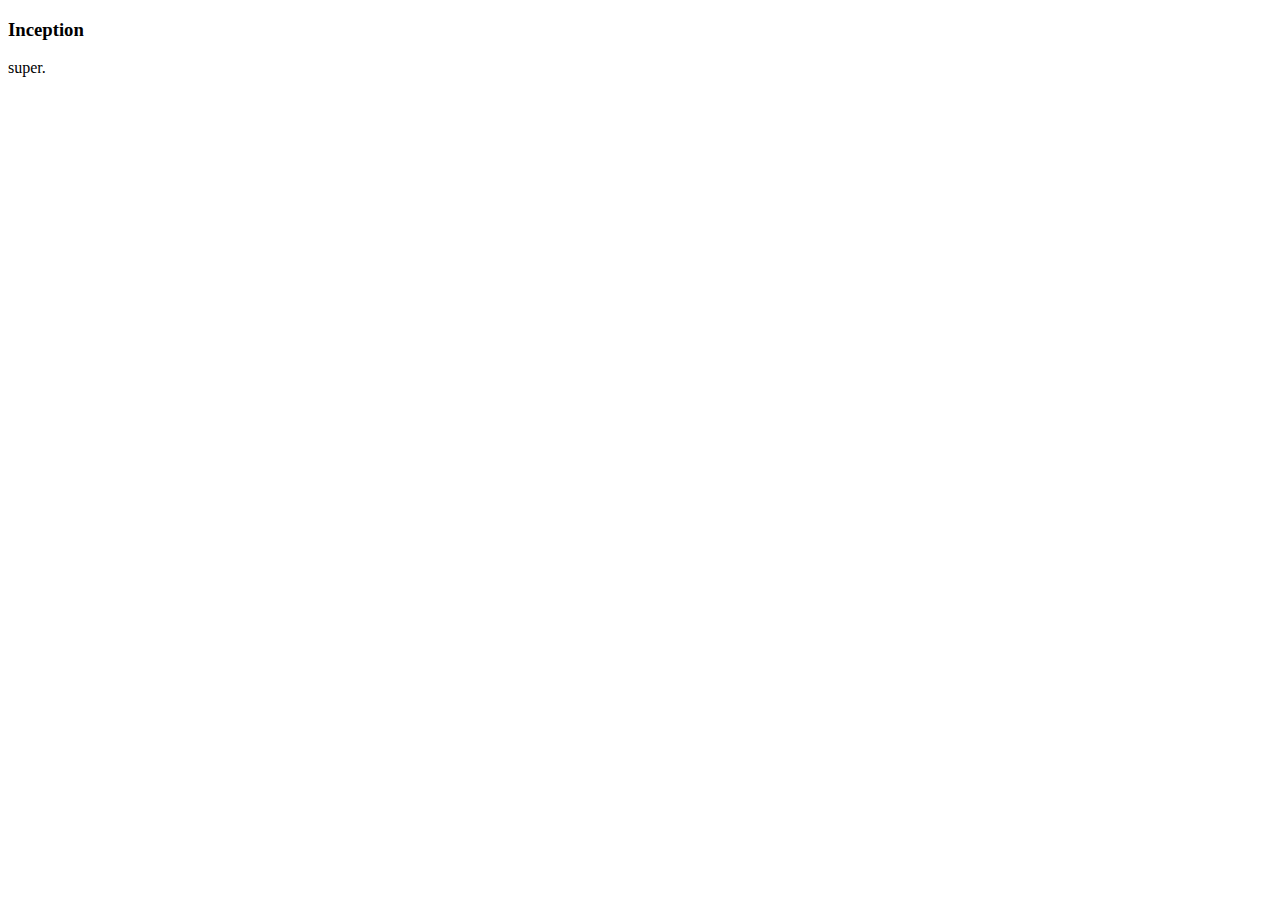
==== srcs/requirements/wordpress/static/index.html @ 53dc9295 "modified wordpress dockerfile and script as well as the nginx.conf file to add the static website. a" ====
<!DOCTYPE HTML>
<html lang="en">
	<head>
		<meta charset="utf-8">
		<title>Inception</title>
	</head>
	<body>
		<header>
			<h3>Inception</h3>
			<p>super.</>
		</header>
		<footer>
		</footer>
	</body>
</html>
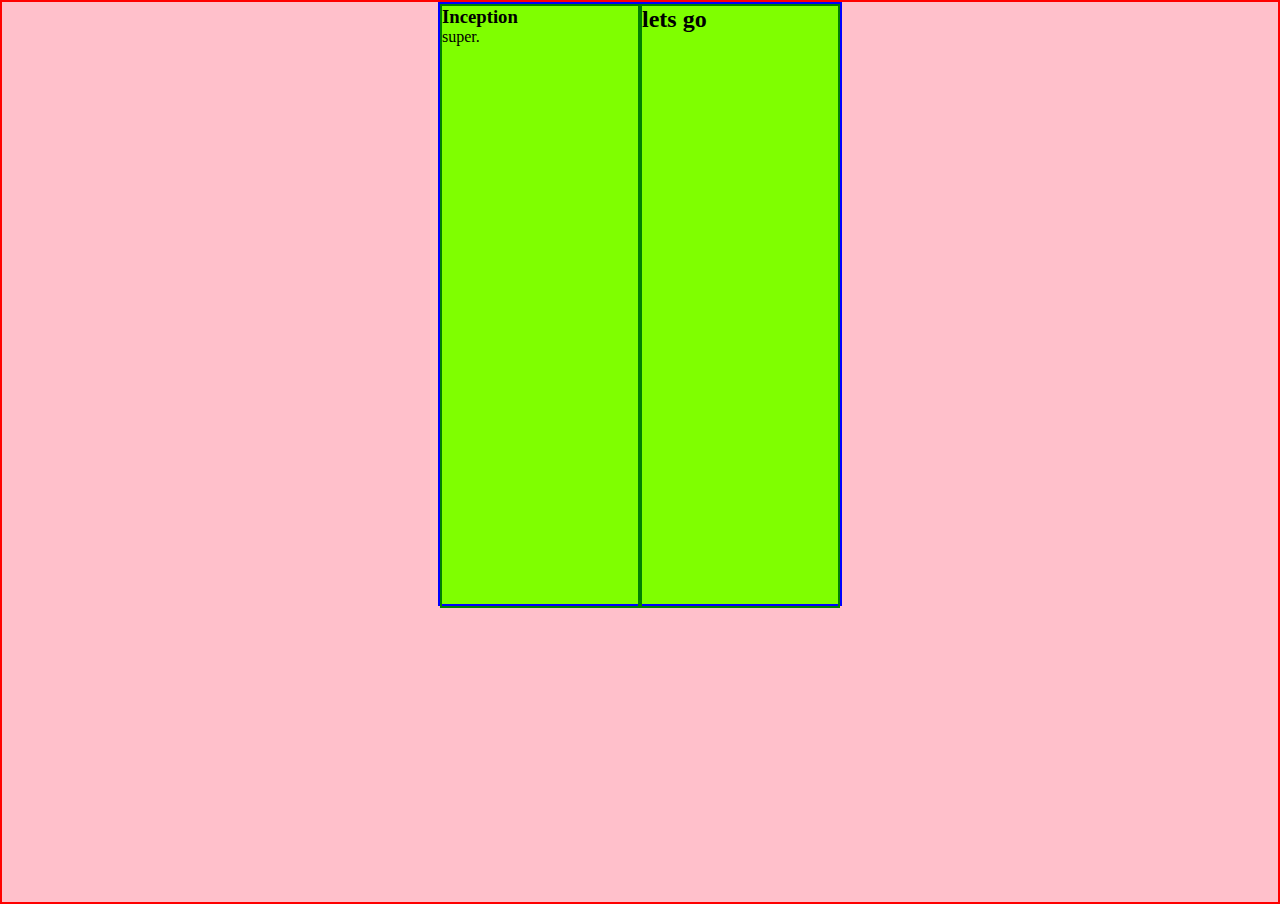
==== commit 7f4b84d6: "cleaned the files and started working on the static website" ====
--- a/srcs/requirements/wordpress/static/index.html
+++ b/srcs/requirements/wordpress/static/index.html
@@ -3,11 +3,20 @@
 	<head>
 		<meta charset="utf-8">
 		<title>Inception</title>
+		<link rel="stylesheet" href="./css_styles/index_style.css">
+		<!-- <link rel="icon" type="image/png" href="image_name.png"> -->
 	</head>
 	<body>
 		<header>
-			<h3>Inception</h3>
-			<p>super.</>
+			<div class="first">
+				<div class="second">
+					<h3>Inception</h3>
+					<p>super.</p>
+				</div>
+				<div class="second">
+					<h2>lets go</h2>
+				</div>
+			</div>
 		</header>
 		<footer>
 		</footer>
--- a/srcs/requirements/wordpress/static/css_styles/index_style.css
+++ b/srcs/requirements/wordpress/static/css_styles/index_style.css
@@ -0,0 +1,38 @@
+*{
+    margin: 0;
+    padding: 0;
+}
+
+/* :root{} */
+
+html, body {
+    width: 100%;
+    height: 100%;
+    display: flex;
+    flex-direction: line;
+    justify-content: center;
+}
+
+header {
+    width: 100%;
+    height: 100%;
+    display: flex;
+    justify-content: center;
+    border: 2px solid red;
+    background-color: pink;
+}
+
+.first {
+    width: 400px;
+    height: 600px;
+    display: flex;
+    flex-direction: line;
+    background-color: chartreuse;
+    border: 2px solid blue;
+}
+
+.second {
+    width: 100%;
+    height: 100%;
+    border: 2px solid green;
+}
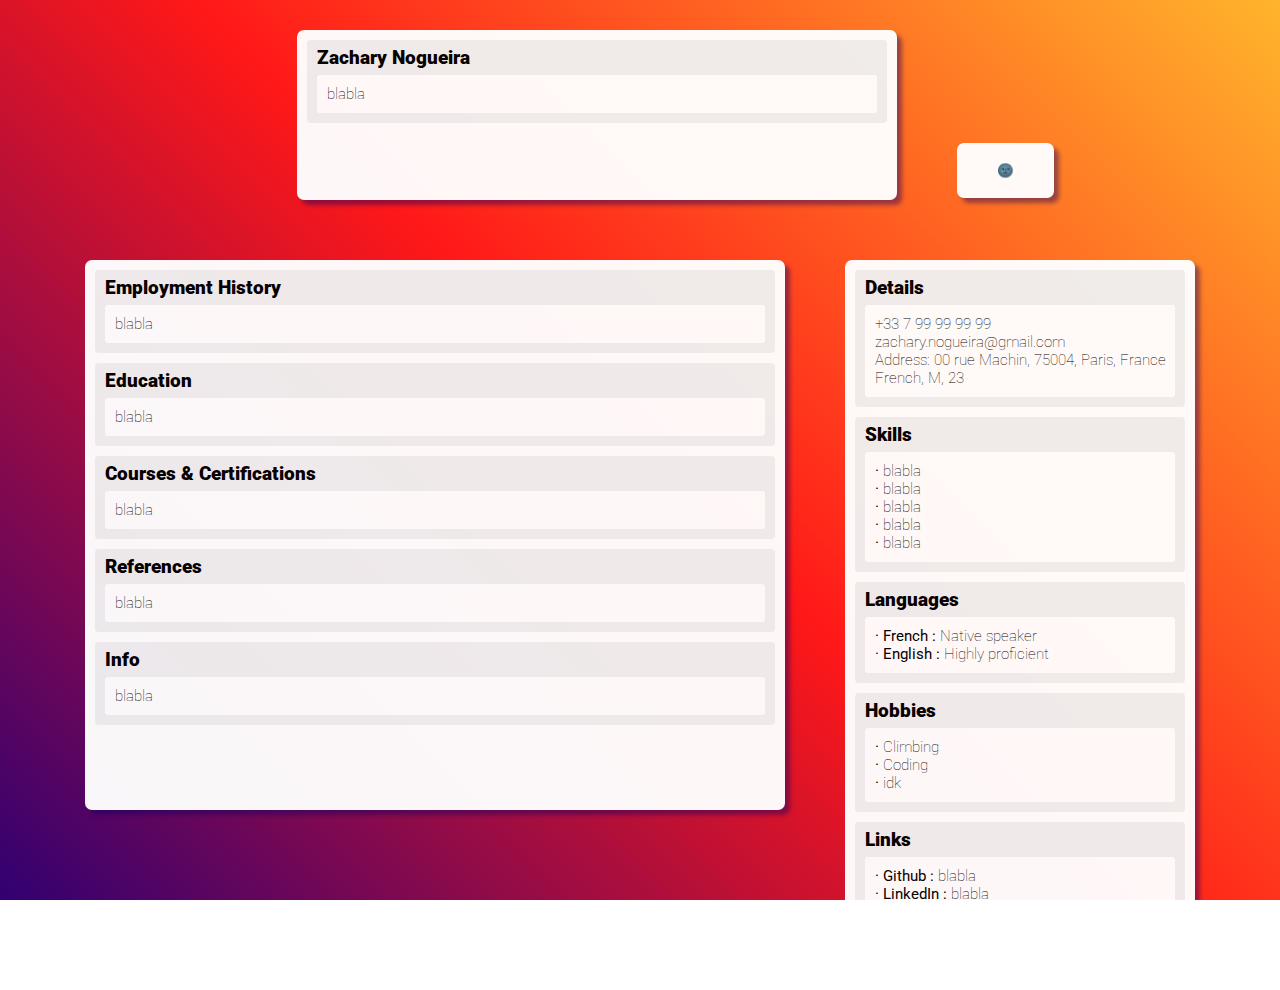
==== commit 52ff7ef5: "wordpress finally works, no json errors anymore, the whole site can be updated without classic-edito" ====
--- a/srcs/requirements/wordpress/static/index.html
+++ b/srcs/requirements/wordpress/static/index.html
@@ -4,21 +4,157 @@
 		<meta charset="utf-8">
 		<title>Inception</title>
 		<link rel="stylesheet" href="./css_styles/index_style.css">
+		<link rel="preconnect" href="https://fonts.googleapis.com">
+		<link rel="preconnect" href="https://fonts.gstatic.com" crossorigin>
+		<link href="https://fonts.googleapis.com/css2?family=Montserrat:wght@100;\
+300;400;700;900&family=Roboto:wght@100;400;700;900&display=swap" rel="stylesheet">
 		<!-- <link rel="icon" type="image/png" href="image_name.png"> -->
 	</head>
 	<body>
 		<header>
-			<div class="first">
-				<div class="second">
-					<h3>Inception</h3>
-					<p>super.</p>
+			<!-- <div class="background">test</div> -->
+			<div class="top">
+				<div class="sheet" id="top_section">
+					<div class="text_block" id="profile">
+						<h3>Zachary Nogueira</h3>
+						<p>blabla</p>
+					</div>
 				</div>
-				<div class="second">
-					<h2>lets go</h2>
+				<button id="dark-mode-toggle">
+					🌚
+				</button>
+			</div>
+			<div id="bottom_section">
+				<div class="decoration" id="left_deco">
+					<div class="deco_item" id="n1">
+						<!-- item -->
+					</div>
+					<div class="deco_item" id="n2">
+						<!-- item -->
+					</div>
+					<div class="deco_item" id="n3">
+						<!-- item -->
+					</div>
+					<div class="deco_item" id="n4">
+						<!-- item -->
+					</div>
+					<div class="deco_item" id="n5">
+						<!-- item -->
+					</div>
+					<div class="deco_item" id="n6">
+						<!-- item -->
+					</div>
+					<div class="deco_item" id="n7">
+						<!-- item -->
+					</div>
+				</div>
+				<div class="sheet" id="left_section">
+					<div class="text_block" id="pro_exp">
+						<h3>Employment History</h3>
+						<p>blabla</p>
+					</div>
+					<div class="text_block" id="education">
+						<h3>Education</h3>
+						<p>blabla</p>
+					</div>
+					<div class="text_block" id="certifs">
+						<h3>Courses & Certifications</h3>
+						<p>blabla</p>
+					</div>
+					<div class="text_block" id="refs">
+						<h3>References</h3>
+						<p>blabla</p>
+					</div>
+					<div class="text_block" id="info">
+						<h3>Info</h3>
+						<p>blabla</p>
+					</div>
+				</div>
+				<div class="sheet" id="right_section">
+					<div class="text_block" id="details">
+						<h3>Details</h3>
+						<p>
+							+33 7 99 99 99 99<br>
+							zachary.nogueira@gmail.com<br>
+							Address: 00 rue Machin, 75004, Paris, France<br>
+							French, M, 23<br>
+						</p>
+					</div>
+					<div class="text_block" id="skills">
+						<h3>Skills</h3>
+						<p>
+							<strong>&#183;</strong> blabla<br>
+							<strong>&#183;</strong> blabla<br>
+							<strong>&#183;</strong> blabla<br>
+							<strong>&#183;</strong> blabla<br>
+							<strong>&#183;</strong> blabla<br>
+						</p>
+					</div>
+					<div class="text_block" id="languages">
+						<h3>Languages</h3>
+						<p>
+							<strong>&#183; French :</strong> Native speaker<br>
+							<strong>&#183; English :</strong> Highly proficient<br>
+						</p>
+					</div>
+					<div class="text_block" id="hobbies">
+						<h3>Hobbies</h3>
+						<p>
+							<strong>&#183;</strong> Climbing<br>
+							<strong>&#183;</strong> Coding<br>
+							<strong>&#183;</strong> idk<br>
+						</p>
+					</div>
+					<div class="text_block" id="links">
+						<h3>Links</h3>
+						<p>
+							<strong>&#183; Github :</strong> blabla<br>
+							<strong>&#183; LinkedIn :</strong> blabla<br>
+							<strong>&#183; Website:</strong> blabla<br>
+						</p>
+					</div>
+				</div>
+				<div class="decoration" id="right_deco">
+					<div class="deco_item" id="n11">
+						<!-- item -->
+					</div>
+					<div class="deco_item" id="n12">
+						<!-- item -->
+					</div>
+					<div class="deco_item" id="n13">
+						<!-- item -->
+					</div>
+					<div class="deco_item" id="n14">
+						<!-- item -->
+					</div>
+					<div class="deco_item" id="n15">
+						<!-- item -->
+					</div>
+					<div class="deco_item" id="n16">
+						<!-- item -->
+					</div>
+					<div class="deco_item" id="n17">
+						<!-- item -->
+					</div>
 				</div>
 			</div>
 		</header>
 		<footer>
 		</footer>
+		<script>
+			var icon = document.getElementById("dark-mode-toggle");
+
+			icon.onclick = function() {
+				document.body.classList.toggle("dark-theme");
+
+				var isDarkMode = document.body.classList.contains("dark-theme");
+
+				if (isDarkMode) {
+					icon.innerText = "🌝";
+				} else {
+					icon.innerText = "🌚";
+				}
+			}
+		</script>
 	</body>
 </html>
--- a/srcs/requirements/wordpress/static/css_styles/index_style.css
+++ b/srcs/requirements/wordpress/static/css_styles/index_style.css
@@ -3,7 +3,34 @@
     padding: 0;
 }
 
-/* :root{} */
+:root {
+    --sheet-color1: rgba(255, 255, 255, 1);
+    --sheet-color2: rgba(240, 240, 240, 1);
+    --sheet-shadow1: rgba(22, 0, 100, 0.45);
+    --sheet-shadow2: rgba(22, 0, 100, 0.42);
+    --text-color: black;
+    /* --text-block-shadow: rgba(18, 50, 109, 0.42); */
+    --text-block-shadow: rgba(22, 0, 100, 0.42);
+    --gradient-start: rgb(98, 19, 151);
+    --gradient-middle: rgb(255, 24, 24);
+    --gradient-end: rgb(255, 181, 44);
+    --gradient-angle: 45deg;
+    --opacity-var: 1;
+}
+
+.dark-theme {
+    --sheet-color1: rgba(50, 50, 70, 1);
+    --sheet-color2: rgba(40, 40, 60, 1);
+    --sheet-shadow1: rgba(44, 0, 22, 0.56);
+    --sheet-shadow2: rgba(44, 0, 22, 0.54);
+    --text-color: rgb(240, 240, 240);
+    --text-block-shadow: rgba(8, 2, 41, 0.64);
+    --gradient-start: rgb(27, 0, 71);
+    --gradient-middle: rgb(47, 0, 155);
+    --gradient-end: rgb(8, 247, 255);
+    --gradient-angle: 45deg;
+    --opacity-var: 0;
+}
 
 html, body {
     width: 100%;
@@ -11,28 +38,184 @@
     display: flex;
     flex-direction: line;
     justify-content: center;
+    overflow: hidden;
 }
 
 header {
     width: 100%;
     height: 100%;
     display: flex;
-    justify-content: center;
-    border: 2px solid red;
-    background-color: pink;
-}
-
-.first {
-    width: 400px;
-    height: 600px;
+    align-items: center;
+    flex-direction: column;
+    position: relative;
+    z-index: 1;
+    background: linear-gradient(
+        45deg,
+        rgb(49, 0, 114),
+        rgb(255, 24, 24),
+        rgb(255, 181, 44));
+    transition: all 500ms;
+    /* border: 2px solid red; */
+}
+header::before {
+    content: "";
+    position: absolute;
+	top: 0;
+	left: 0;
+	width: 100%;
+	height: 100%;
+    background: linear-gradient(
+	    -135deg,
+	    rgb(49, 0, 114),
+	    rgb(0, 4, 236),
+	    rgb(8, 177, 255));
+    opacity: 0;
+	z-index: -1;
+	transition: all 500ms;
+}
+.dark-theme header::before {
+	opacity: 1;
+}
+
+.top {
+    display: flex;
+    align-items: center;
+    /* border: solid 1px blue; */
+}
+
+#dark-mode-toggle {
+    margin-top: 140px;
+    padding: 20px 40px;
+    border: none;
+    /* background-color: rgba(0, 0, 0, 0); */
+}
+
+.sheet, button {
+    margin: 30px;
+    opacity: 0.97;
+    border-radius: 7px;
+    color: var(--text-color);
+    background-color: var(--sheet-color1);
+    font-family: Roboto, Arial, sans-serif;
+    box-shadow: 5px 5px 4px var(--sheet-shadow1);
+    transition: all 450ms;
+    /* background: var(--sheet-color1); */
+    /* border-radius: 16px; */
+    /* backdrop-filter: blur(4.6px); */
+    /* -webkit-backdrop-filter: blur(4.6px); */
+}
+
+#top_section {
+    width: 600px;
+    height: 170px;
+    margin: 30px;
+    margin-left: 100px;
+    /* border: solid 1px blue; */
+}
+
+#bottom_section {
     display: flex;
     flex-direction: line;
-    background-color: chartreuse;
-    border: 2px solid blue;
-}
-
-.second {
-    width: 100%;
+    /* border: solid 1px blue; */
+}
+
+#left_section {
+    width: 700px;
+    height: 550px;
+    /* border: solid 1px blue; */
+}
+
+#right_section {
+    width: 350px;
+    height: 700px;
+    /* border: solid 1px blue; */
+}
+
+/* .decoration {
+    width: 380px;
     height: 100%;
-    border: 2px solid green;
-}
+    display: grid;
+    border: solid 1px blue;
+} */
+
+/* #left_deco {
+    grid-template-columns: 1fr 3fr 2fr;
+    grid-template-rows: 2fr 1fr 4fr;
+    margin-left: auto;
+} */
+
+/* #right_deco {
+    margin-right: auto;
+} */
+
+/* .deco_item {
+    border: solid 1px lightblue;
+} */
+
+/* #n2 {
+    border: solid 2px rgba(250, 250, 250, 0.2);
+    border-radius: 10px;
+    backdrop-filter: blur(7px);
+    background-color: rgba(250, 250, 250, 0.1);
+    box-shadow: 5px 5px 10px var(--sheet-shadow1);
+} */
+
+.text_block {
+    margin: 10px;
+    padding: 10px;
+    background-color: var(--sheet-color2);
+    border-radius: 4px;
+    transition: all 350ms;
+    /* border: solid 1px red; */
+}
+
+h3 {
+    font-weight: 900;
+    font-size: 19px;
+    line-height: 15px;
+    padding-bottom: 10px;
+    /* border: solid 1px blue; */
+}
+
+p {
+    font-weight: 100;
+    font-size: 15px;
+    padding: 10px 0px 10px 10px;
+    background-color: var(--sheet-color1);
+    border-radius: 3px;
+    /* border: solid 1px green; */
+}
+
+.sheet:hover, button:hover {
+    position: relative;
+    opacity: 1;
+    transform: translateX(-14px) translateY(-14px);
+    box-shadow: 44px 44px 35px var(--sheet-shadow2);
+    transition: all 350ms;
+}
+
+button:hover {
+    cursor: pointer;
+}
+
+.text_block:hover{
+    position: relative;
+    transform: translateX(-16px) translateY(-16px);
+    box-shadow: 16px 16px 12px var(--text-block-shadow);
+    transition: all 350ms;
+}
+
+button:active {
+    position: relative;
+    transform: translateX(-8px) translateY(-8px);
+    box-shadow: 38px 38px 28px var(--sheet-shadow2);
+    transition: all 50ms;
+}
+
+/* p::hover{
+    position: relative;
+    transform: translateX(-8px) translateY(-8px);
+    box-shadow: 8px 8px 6px rgba(37, 62, 105, 0.42);
+    transition: all 350ms;
+} */
+
